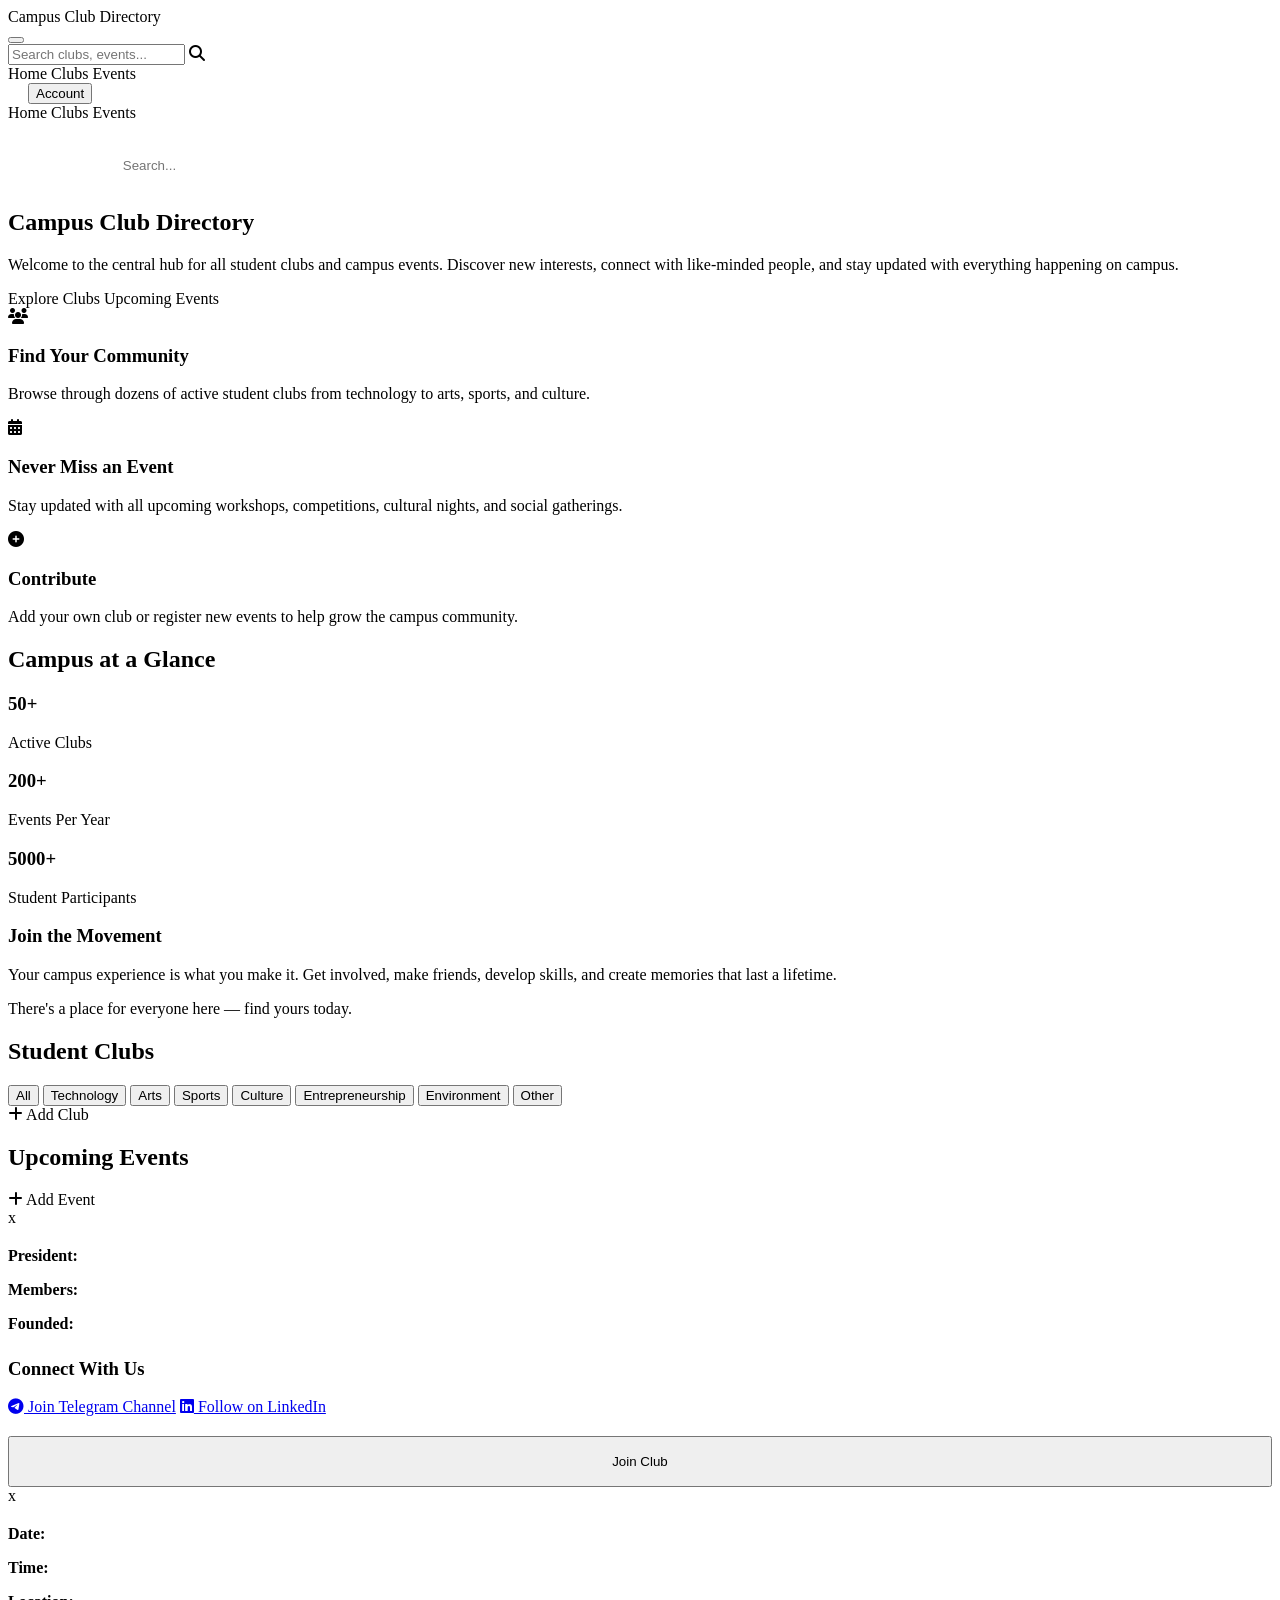
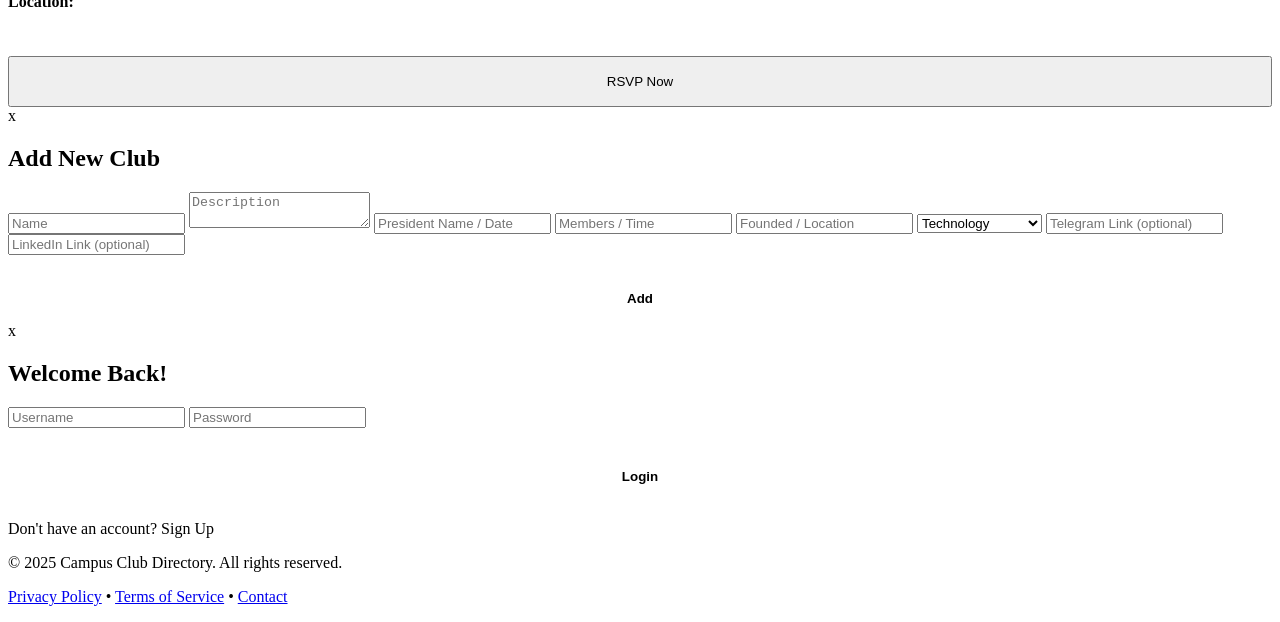
==== Structure/index.html @ 6f0a7692 "Add files via upload" ====
<!DOCTYPE html>
<html lang="en">
<head>
  <meta charset="UTF-8" />
  <meta name="viewport" content="width=device-width, initial-scale=1.0"/>
  <title>Campus Club Directory</title>
  <link rel="stylesheet" href="https://cdnjs.cloudflare.com/ajax/libs/font-awesome/6.5.0/css/all.min.css"/>
  <link href="https://fonts.googleapis.com/css2?family=Poppins:wght@400;500;600;700&display=swap" rel="stylesheet">
  <link rel="stylesheet" href="style.css"/>
</head>
<body>

  <nav>
    <div class="nav-container">
      <div class="logo">Campus Club Directory</div>
      <button class="hamburger" id="hamburger">
        <span></span><span></span><span></span>
      </button>
      <div class="search-box">
        <input type="text" id="searchInput" placeholder="Search clubs, events..." />
        <i class="fas fa-search search-icon"></i>
      </div>
      <div class="nav-links" id="navLinks">
        <a onclick="showSection('home')" class="active">Home</a>
        <a onclick="showSection('clubs')">Clubs</a>
        <a onclick="showSection('events')">Events</a>
      </div>
      <div style="display:flex;align-items:center;gap:20px">
        <div class="theme-toggle" id="themeToggle">
          <div class="slider"></div>
        </div>
        <button class="account-btn" onclick="openModal('authModal')">Account</button>
        <span class="user-name" id="userWelcome"></span>
      </div>
    </div>
  </nav>

  <div class="mobile-menu" id="mobileMenu">
    <a onclick="showSection('home'); closeMobileMenu()">Home</a>
    <a onclick="showSection('clubs'); closeMobileMenu()">Clubs</a>
    <a onclick="showSection('events'); closeMobileMenu()">Events</a>
    <div style="margin:20px auto;width:85%">
      <input type="text" id="mobileSearch" placeholder="Search..." style="width:100%;padding:16px;border-radius:50px;padding-left:20px;border:none;outline:none;background:rgba(255,255,255,0.2)" />
    </div>
  </div>

  <!-- Detailed Home Page -->
  <section id="home" class="section active">
    <div class="hero">
      <h1>Campus Club Directory</h1>
      <p>Welcome to the central hub for all student clubs and campus events. Discover new interests, connect with like-minded people, and stay updated with everything happening on campus.</p>
      
      <div class="cta-buttons">
        <a class="btn btn-primary" onclick="showSection('clubs')">Explore Clubs</a>
        <a class="btn btn-outline" onclick="showSection('events')">Upcoming Events</a>
      </div>
    </div>

    <div class="features">
      <div class="feature-card">
        <i class="fas fa-users"></i>
        <h3>Find Your Community</h3>
        <p>Browse through dozens of active student clubs from technology to arts, sports, and culture.</p>
      </div>
      <div class="feature-card">
        <i class="fas fa-calendar-alt"></i>
        <h3>Never Miss an Event</h3>
        <p>Stay updated with all upcoming workshops, competitions, cultural nights, and social gatherings.</p>
      </div>
      <div class="feature-card">
        <i class="fas fa-plus-circle"></i>
        <h3>Contribute</h3>
        <p>Add your own club or register new events to help grow the campus community.</p>
      </div>
    </div>

    <div class="stats">
      <h2>Campus at a Glance</h2>
      <div class="stat-numbers">
        <div class="stat-item">
          <h3>50+</h3>
          <p>Active Clubs</p>
        </div>
        <div class="stat-item">
          <h3>200+</h3>
          <p>Events Per Year</p>
        </div>
        <div class="stat-item">
          <h3>5000+</h3>
          <p>Student Participants</p>
        </div>
      </div>
    </div>

    <div class="closing-section">
      <h3>Join the Movement</h3>
      <p>Your campus experience is what you make it. Get involved, make friends, develop skills, and create memories that last a lifetime.</p>
      <p>There's a place for everyone here — find yours today.</p>
    </div>  
  </section>

  <!-- Clubs Section with Button Filter -->
  <section id="clubs" class="section">
    <h2>Student Clubs</h2>
    <div class="filter-bar">
      <button class="topic-btn active" data-topic="all">All</button>
      <button class="topic-btn" data-topic="Technology">Technology</button>
      <button class="topic-btn" data-topic="Arts">Arts</button>
      <button class="topic-btn" data-topic="Sports">Sports</button>
      <button class="topic-btn" data-topic="Culture">Culture</button>
      <button class="topic-btn" data-topic="Entrepreneurship">Entrepreneurship</button>
      <button class="topic-btn" data-topic="Environment">Environment</button>
      <button class="topic-btn" data-topic="Other">Other</button>
    </div>
    <div class="cards" id="clubList"></div>
    <div class="add-btn" onclick="openAddModal('club')"><i class="fas fa-plus"></i> Add Club</div>
  </section>

  <!-- Events Section -->
  <section id="events" class="section">
    <h2>Upcoming Events</h2>
    <div class="cards" id="eventList"></div>
    <div class="add-btn" onclick="openAddModal('event')"><i class="fas fa-plus"></i> Add Event</div>
  </section>

  <!-- Modals -->
  <div id="clubModal" class="modal">
    <div class="modal-content">
      <span class="close-modal" onclick="closeModal('clubModal')">x</span>
      <h2 id="clubName"></h2>
      <div class="modal-info">
        <p><strong>President:</strong> <span id="clubPresident"></span></p>
        <p><strong>Members:</strong> <span id="clubMembers"></span></p>
        <p><strong>Founded:</strong> <span id="clubFounded"></span></p>
        <p id="clubDesc" style="margin-top:25px"></p>
      </div>

      <div class="social-links">
        <h3>Connect With Us</h3>
        <a href="#" id="clubTelegram" target="_blank"><i class="fab fa-telegram"></i> Join Telegram Channel</a>
        <a href="#" id="clubLinkedin" target="_blank"><i class="fab fa-linkedin"></i> Follow on LinkedIn</a>
      </div>

      <button class="btn btn-primary" style="width:100%;padding:16px;margin-top:20px">Join Club</button>
    </div>
  </div>

  <div id="eventModal" class="modal">
    <div class="modal-content">
      <span class="close-modal" onclick="closeModal('eventModal')">x</span>
      <h2 id="eventName"></h2>
      <div class="modal-info">
        <p><strong>Date:</strong> <span id="eventDate"></span></p>
        <p><strong>Time:</strong> <span id="eventTime"></span></p>
        <p><strong>Location:</strong> <span id="eventLocation"></span></p>
        <p style="margin-top:20px" id="eventDesc"></p>
      </div>
      <button class="btn btn-primary" style="width:100%;padding:16px;margin-top:25px">RSVP Now</button>
    </div>
  </div>

  <div id="addModal" class="modal">
    <div class="modal-content">
      <span class="close-modal" onclick="closeModal('addModal')">x</span>
      <h2 id="addModalTitle">Add New Club</h2>
      <form id="addForm">
        <input type="text" id="addName" placeholder="Name" required />
        <textarea id="addDesc" placeholder="Description" required></textarea>
        <input type="text" id="addExtra1" placeholder="President Name / Date" required />
        <input type="text" id="addExtra2" placeholder="Members / Time" />
        <input type="text" id="addExtra3" placeholder="Founded / Location" />
        <select id="addTopic">
          <option value="Technology">Technology</option>
          <option value="Arts">Arts</option>
          <option value="Sports">Sports</option>
          <option value="Culture">Culture</option>
          <option value="Entrepreneurship">Entrepreneurship</option>
          <option value="Environment">Environment</option>
          <option value="Other">Other</option>
        </select>
        <input type="text" id="addTelegram" placeholder="Telegram Link (optional)" />
        <input type="text" id="addLinkedin" placeholder="LinkedIn Link (optional)" />
        <input type="hidden" id="addType" value="club">
        <button type="submit" style="margin-top:20px;padding:16px;background:var(--primary);color:black;border:none;border-radius:16px;font-weight:bold;width:100%">Add</button>
      </form>
    </div>
  </div>

  <div id="authModal" class="modal">
    <div class="modal-content">
      <span class="close-modal" onclick="closeModal('authModal')">x</span>
      <h2 id="modalTitle">Welcome Back!</h2>
      <form id="authForm">
        <input type="text" id="username" placeholder="Username" required />
        <div id="emailField" style="display:none">
          <input type="email" id="email" placeholder="Email" />
        </div>
        <input type="password" id="password" placeholder="Password" required />
        <button type="submit" style="margin-top:25px;padding:16px;background:var(--primary);color:black;border:none;border-radius:16px;font-weight:bold;width:100%">Login</button>
      </form>
      <p style="margin-top:20px">
        <a href="#" style="color:var(--primary);text-decoration:none" onclick="switchMode()">
          <span id="switchText">Don't have an account? Sign Up</span>
        </a>
      </p>
    </div>
  </div>

  <!-- Footer -->
  <footer>
    <p>&copy; 2025 Campus Club Directory. All rights reserved.</p>
    <p>
      <a href="#">Privacy Policy</a> • 
      <a href="#">Terms of Service</a> • 
      <a href="#">Contact</a>
    </p>
  </footer>

  <script src="script.js"></script>
</body>
</html>
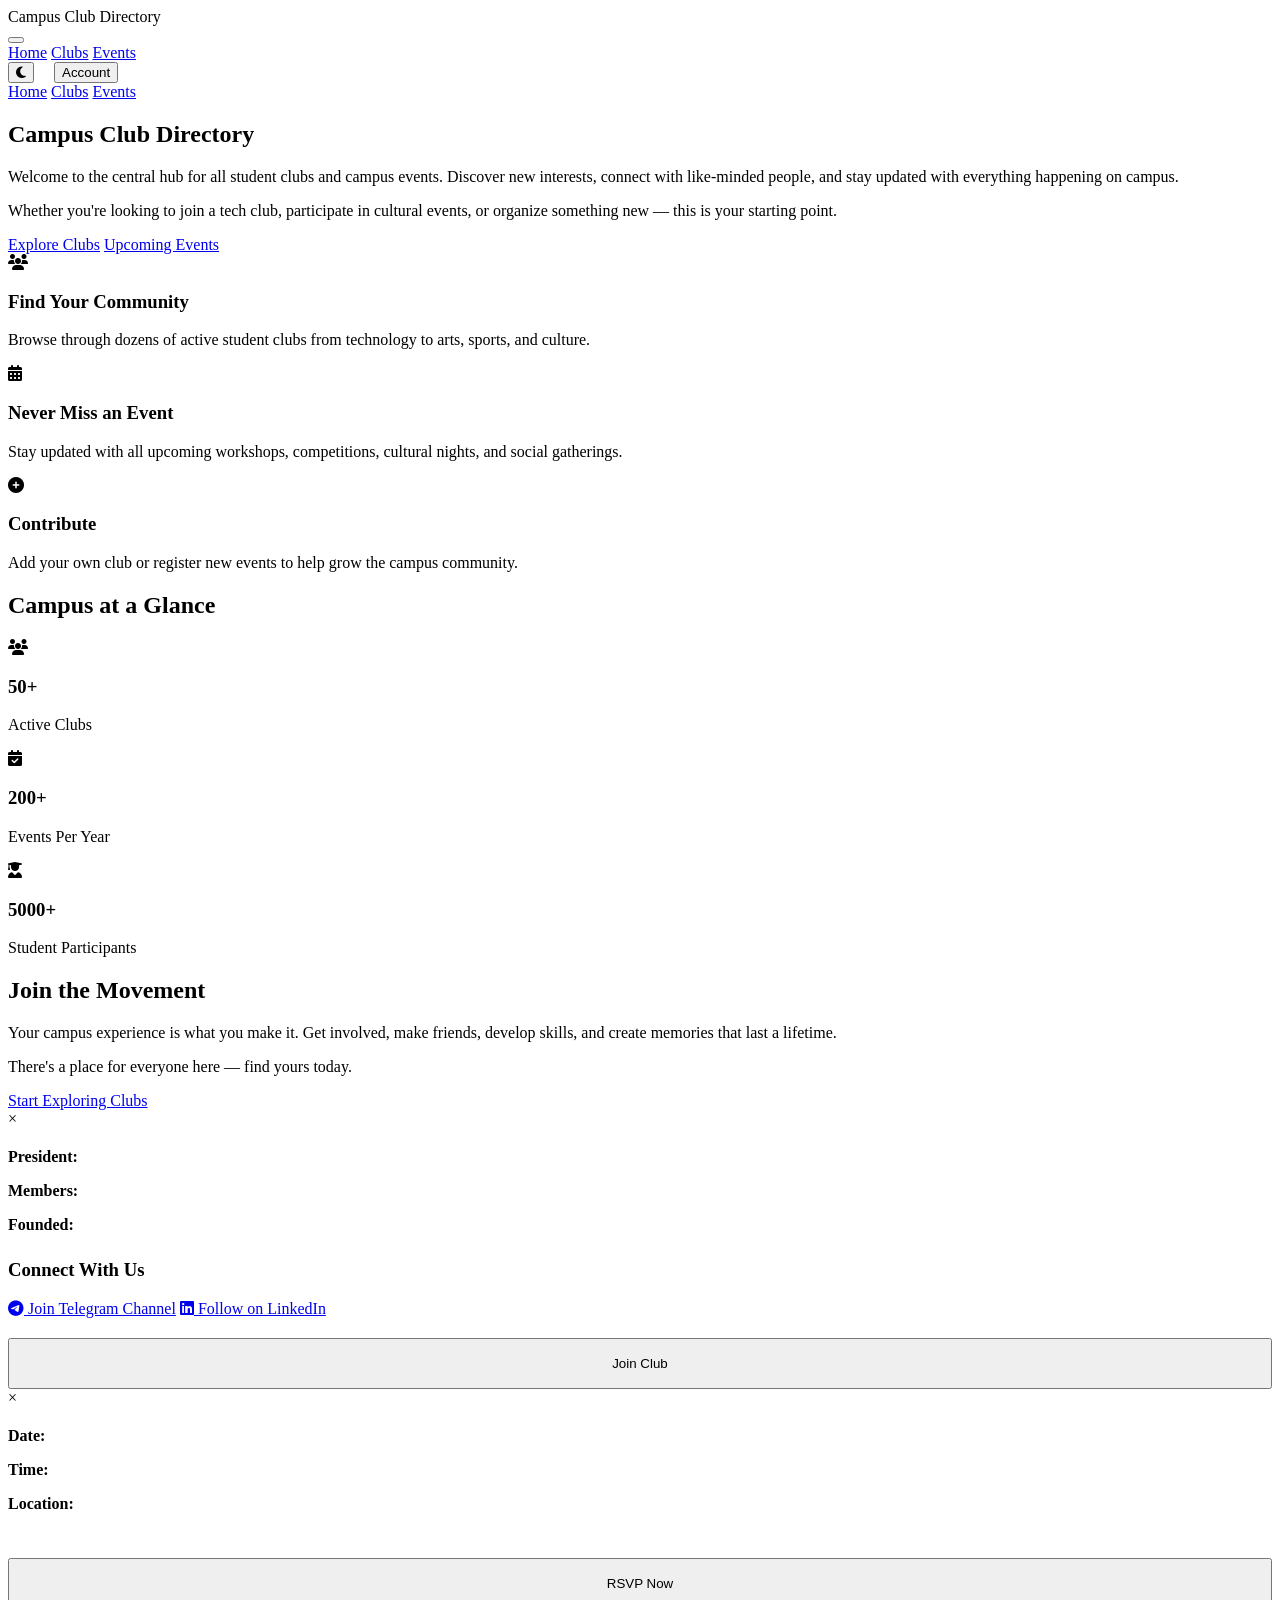
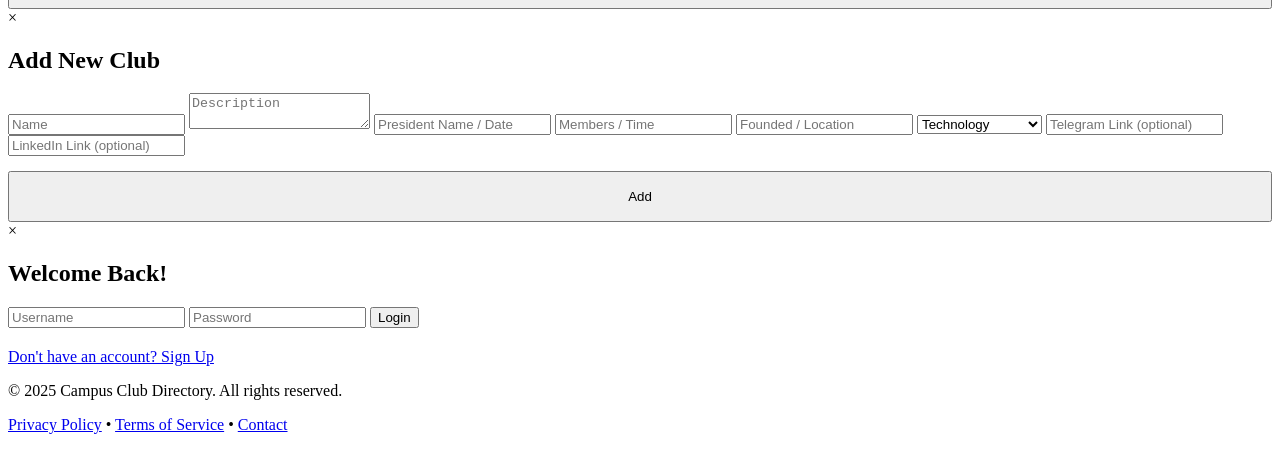
==== commit 605f19e6: "Update and rename index.html to Structure/index.html" ====
--- a/Structure/index.html
+++ b/Structure/index.html
@@ -6,29 +6,28 @@
   <title>Campus Club Directory</title>
   <link rel="stylesheet" href="https://cdnjs.cloudflare.com/ajax/libs/font-awesome/6.5.0/css/all.min.css"/>
   <link href="https://fonts.googleapis.com/css2?family=Poppins:wght@400;500;600;700&display=swap" rel="stylesheet">
-  <link rel="stylesheet" href="style.css"/>
+
+  <link rel="stylesheet" href="style.css">
 </head>
 <body>
 
+  <!-- Navigation -->
   <nav>
     <div class="nav-container">
       <div class="logo">Campus Club Directory</div>
       <button class="hamburger" id="hamburger">
         <span></span><span></span><span></span>
       </button>
-      <div class="search-box">
-        <input type="text" id="searchInput" placeholder="Search clubs, events..." />
-        <i class="fas fa-search search-icon"></i>
-      </div>
+      
       <div class="nav-links" id="navLinks">
-        <a onclick="showSection('home')" class="active">Home</a>
-        <a onclick="showSection('clubs')">Clubs</a>
-        <a onclick="showSection('events')">Events</a>
+        <a href="index.html" class="active">Home</a>
+        <a href="clubs.html">Clubs</a>
+        <a href="events.html">Events</a>
       </div>
       <div style="display:flex;align-items:center;gap:20px">
-        <div class="theme-toggle" id="themeToggle">
-          <div class="slider"></div>
-        </div>
+        <button class="icon-btn" id="themeToggle" aria-label="Toggle theme">
+          <i class="fas fa-moon"></i>
+        </button>
         <button class="account-btn" onclick="openModal('authModal')">Account</button>
         <span class="user-name" id="userWelcome"></span>
       </div>
@@ -36,23 +35,20 @@
   </nav>
 
   <div class="mobile-menu" id="mobileMenu">
-    <a onclick="showSection('home'); closeMobileMenu()">Home</a>
-    <a onclick="showSection('clubs'); closeMobileMenu()">Clubs</a>
-    <a onclick="showSection('events'); closeMobileMenu()">Events</a>
-    <div style="margin:20px auto;width:85%">
-      <input type="text" id="mobileSearch" placeholder="Search..." style="width:100%;padding:16px;border-radius:50px;padding-left:20px;border:none;outline:none;background:rgba(255,255,255,0.2)" />
-    </div>
-  </div>
-
-  <!-- Detailed Home Page -->
+    <a href="index.html">Home</a>
+    <a href="clubs.html">Clubs</a>
+    <a href="events.html">Events</a>
+  </div>
+
+  <!-- Home Section -->
   <section id="home" class="section active">
     <div class="hero">
       <h1>Campus Club Directory</h1>
       <p>Welcome to the central hub for all student clubs and campus events. Discover new interests, connect with like-minded people, and stay updated with everything happening on campus.</p>
-      
+      <p>Whether you're looking to join a tech club, participate in cultural events, or organize something new — this is your starting point.</p>
       <div class="cta-buttons">
-        <a class="btn btn-primary" onclick="showSection('clubs')">Explore Clubs</a>
-        <a class="btn btn-outline" onclick="showSection('events')">Upcoming Events</a>
+        <a class="btn btn-primary" href="clubs.html">Explore Clubs</a>
+        <a class="btn btn-outline" href="events.html">Upcoming Events</a>
       </div>
     </div>
 
@@ -74,18 +70,21 @@
       </div>
     </div>
 
-    <div class="stats">
+    <div class="stats-container">
       <h2>Campus at a Glance</h2>
-      <div class="stat-numbers">
-        <div class="stat-item">
+      <div class="stats-grid">
+        <div class="stat-card">
+          <i class="fas fa-users"></i>
           <h3>50+</h3>
           <p>Active Clubs</p>
         </div>
-        <div class="stat-item">
+        <div class="stat-card">
+          <i class="fas fa-calendar-check"></i>
           <h3>200+</h3>
           <p>Events Per Year</p>
         </div>
-        <div class="stat-item">
+        <div class="stat-card">
+          <i class="fas fa-user-graduate"></i>
           <h3>5000+</h3>
           <p>Student Participants</p>
         </div>
@@ -93,40 +92,22 @@
     </div>
 
     <div class="closing-section">
-      <h3>Join the Movement</h3>
+      <h2>Join the Movement</h2>
       <p>Your campus experience is what you make it. Get involved, make friends, develop skills, and create memories that last a lifetime.</p>
       <p>There's a place for everyone here — find yours today.</p>
-    </div>  
+      <div class="cta-buttons">
+        <a class="btn btn-primary" href="clubs.html">Start Exploring Clubs</a>
+        
+      </div>
+    </div>
   </section>
 
-  <!-- Clubs Section with Button Filter -->
-  <section id="clubs" class="section">
-    <h2>Student Clubs</h2>
-    <div class="filter-bar">
-      <button class="topic-btn active" data-topic="all">All</button>
-      <button class="topic-btn" data-topic="Technology">Technology</button>
-      <button class="topic-btn" data-topic="Arts">Arts</button>
-      <button class="topic-btn" data-topic="Sports">Sports</button>
-      <button class="topic-btn" data-topic="Culture">Culture</button>
-      <button class="topic-btn" data-topic="Entrepreneurship">Entrepreneurship</button>
-      <button class="topic-btn" data-topic="Environment">Environment</button>
-      <button class="topic-btn" data-topic="Other">Other</button>
-    </div>
-    <div class="cards" id="clubList"></div>
-    <div class="add-btn" onclick="openAddModal('club')"><i class="fas fa-plus"></i> Add Club</div>
-  </section>
-
-  <!-- Events Section -->
-  <section id="events" class="section">
-    <h2>Upcoming Events</h2>
-    <div class="cards" id="eventList"></div>
-    <div class="add-btn" onclick="openAddModal('event')"><i class="fas fa-plus"></i> Add Event</div>
-  </section>
-
-  <!-- Modals -->
+  
+
+  <!-- Club Modal -->
   <div id="clubModal" class="modal">
     <div class="modal-content">
-      <span class="close-modal" onclick="closeModal('clubModal')">x</span>
+      <span class="close-modal" onclick="closeModal('clubModal')">×</span>
       <h2 id="clubName"></h2>
       <div class="modal-info">
         <p><strong>President:</strong> <span id="clubPresident"></span></p>
@@ -134,20 +115,19 @@
         <p><strong>Founded:</strong> <span id="clubFounded"></span></p>
         <p id="clubDesc" style="margin-top:25px"></p>
       </div>
-
       <div class="social-links">
         <h3>Connect With Us</h3>
         <a href="#" id="clubTelegram" target="_blank"><i class="fab fa-telegram"></i> Join Telegram Channel</a>
         <a href="#" id="clubLinkedin" target="_blank"><i class="fab fa-linkedin"></i> Follow on LinkedIn</a>
       </div>
-
       <button class="btn btn-primary" style="width:100%;padding:16px;margin-top:20px">Join Club</button>
     </div>
   </div>
 
+  <!-- Event Modal -->
   <div id="eventModal" class="modal">
     <div class="modal-content">
-      <span class="close-modal" onclick="closeModal('eventModal')">x</span>
+      <span class="close-modal" onclick="closeModal('eventModal')">×</span>
       <h2 id="eventName"></h2>
       <div class="modal-info">
         <p><strong>Date:</strong> <span id="eventDate"></span></p>
@@ -159,9 +139,10 @@
     </div>
   </div>
 
+  <!-- Add Modal -->
   <div id="addModal" class="modal">
     <div class="modal-content">
-      <span class="close-modal" onclick="closeModal('addModal')">x</span>
+      <span class="close-modal" onclick="closeModal('addModal')">×</span>
       <h2 id="addModalTitle">Add New Club</h2>
       <form id="addForm">
         <input type="text" id="addName" placeholder="Name" required />
@@ -181,14 +162,15 @@
         <input type="text" id="addTelegram" placeholder="Telegram Link (optional)" />
         <input type="text" id="addLinkedin" placeholder="LinkedIn Link (optional)" />
         <input type="hidden" id="addType" value="club">
-        <button type="submit" style="margin-top:20px;padding:16px;background:var(--primary);color:black;border:none;border-radius:16px;font-weight:bold;width:100%">Add</button>
+        <button type="submit" class="btn btn-primary" style="width:100%;padding:16px;margin-top:15px">Add</button>
       </form>
     </div>
   </div>
 
+  <!-- Auth Modal -->
   <div id="authModal" class="modal">
     <div class="modal-content">
-      <span class="close-modal" onclick="closeModal('authModal')">x</span>
+      <span class="close-modal" onclick="closeModal('authModal')">×</span>
       <h2 id="modalTitle">Welcome Back!</h2>
       <form id="authForm">
         <input type="text" id="username" placeholder="Username" required />
@@ -196,19 +178,17 @@
           <input type="email" id="email" placeholder="Email" />
         </div>
         <input type="password" id="password" placeholder="Password" required />
-        <button type="submit" style="margin-top:25px;padding:16px;background:var(--primary);color:black;border:none;border-radius:16px;font-weight:bold;width:100%">Login</button>
+        <button type="submit">Login</button>
       </form>
       <p style="margin-top:20px">
-        <a href="#" style="color:var(--primary);text-decoration:none" onclick="switchMode()">
-          <span id="switchText">Don't have an account? Sign Up</span>
-        </a>
+        <a href="#" onclick="switchMode()">Don't have an account? Sign Up</a>
       </p>
     </div>
   </div>
 
   <!-- Footer -->
   <footer>
-    <p>&copy; 2025 Campus Club Directory. All rights reserved.</p>
+    <p>© 2025 Campus Club Directory. All rights reserved.</p>
     <p>
       <a href="#">Privacy Policy</a> • 
       <a href="#">Terms of Service</a> • 
@@ -216,6 +196,6 @@
     </p>
   </footer>
 
-  <script src="script.js"></script>
+    <script src="script.js"></script>
 </body>
-</html>+</html>
